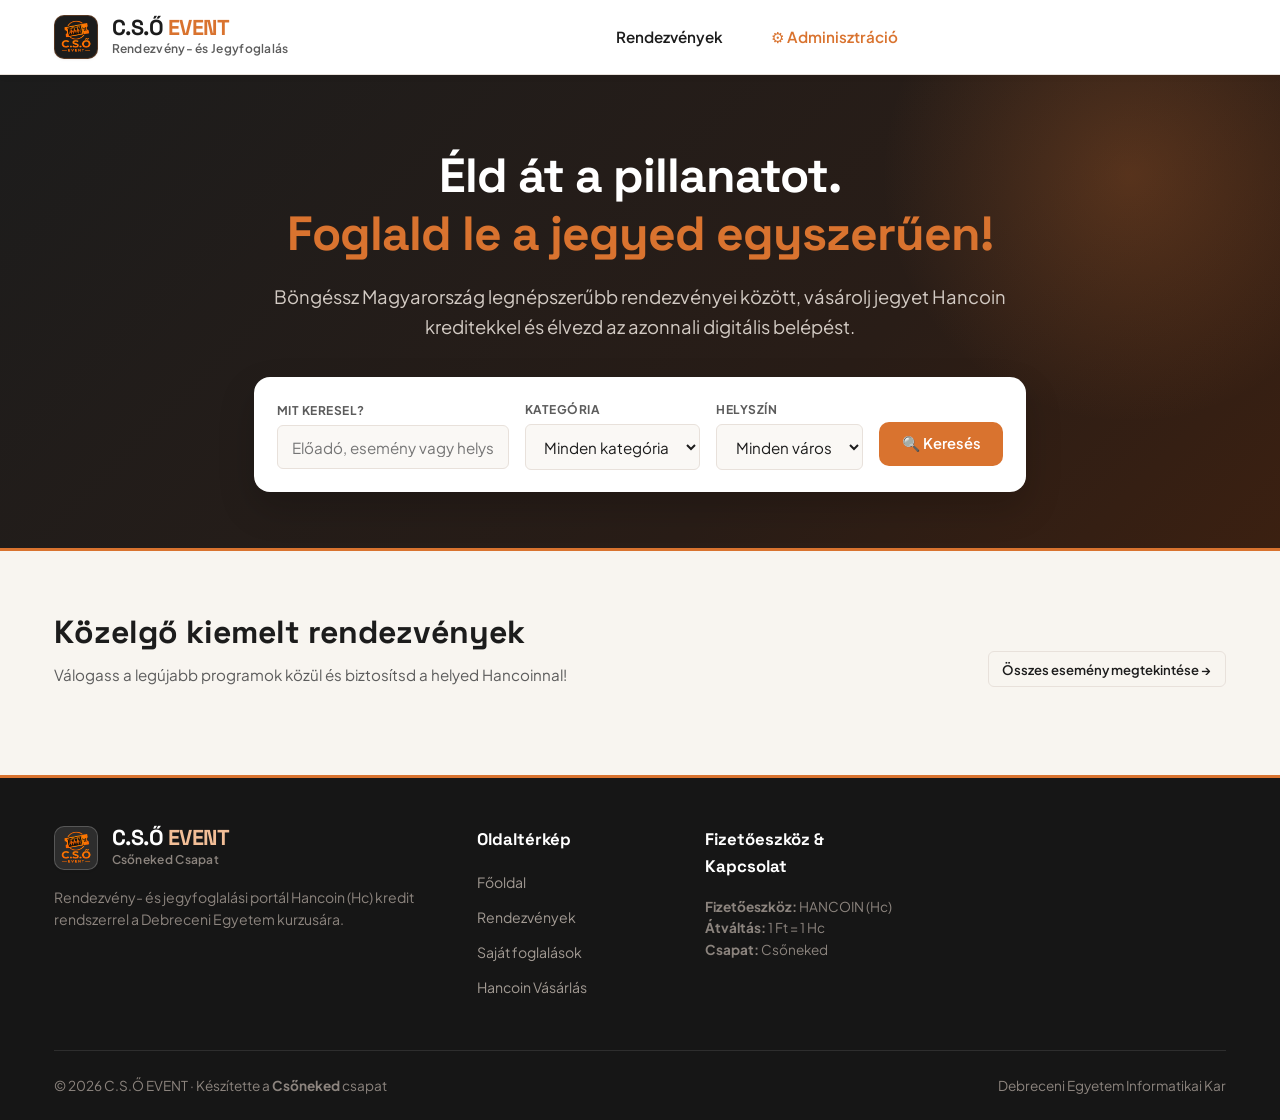
==== backend/src/main/resources/static/index.html @ 3dc4b9ee "Frontend letrehozasa" ====
<!DOCTYPE html>
<html lang="hu">
<head>
  <meta charset="UTF-8">
  <meta name="viewport" content="width=device-width, initial-scale=1.0">
  <title>C.S.Ő EVENT - Rendezvény- és Jegyfoglalási Portál</title>
  <link rel="stylesheet" href="css/style.css">
</head>
<body>

  <!-- Fejléc és Navigáció -->
  <header class="site-header">
    <div class="container navbar">
      <!-- Csőneked Brand Logó -->
      <a href="index.html" class="brand-logo">
        <div class="brand-icon-wrapper">
          <img src="assets/logo.png" alt="Csőneked Logó" class="brand-icon-img" onerror="this.style.display='none'">
        </div>
        <div class="brand-title-group">
          <span class="brand-main-title">C.S.Ő <span>EVENT</span></span>
          <span class="brand-subtitle">Rendezvény- és Jegyfoglalás</span>
        </div>
      </a>

      <!-- Menüpontok -->
      <nav>
        <ul class="nav-links">
          <li><a href="events.html" class="nav-link">Rendezvények</a></li>
          <li class="nav-admin-only"><a href="admin.html" class="nav-link" style="color: var(--cso-orange);">⚙️ Adminisztráció</a></li>
        </ul>
      </nav>

      <!-- Fejléc jobb oldal: Felhasználói profil / bejelentkezés -->
      <div class="nav-actions">
        <div id="userGreeting" style="display: flex; align-items: center; gap: 0.65rem;">
          <!-- JS dinamikusan tölti be -->
        </div>
      </div>
    </div>
  </header>

  <!-- Hero Szekció -->
  <section class="hero-wrapper">
    <div class="container hero-inner">
      <h1 class="hero-heading">
        Éld át a pillanatot.<br>
        <span>Foglald le a jegyed egyszerűen!</span>
      </h1>
      <p class="hero-description">
        Böngéssz Magyarország legnépszerűbb rendezvényei között, vásárolj jegyet Hancoin kreditekkel és élvezd az azonnali digitális belépést.
      </p>

      <!-- Keresősáv -->
      <div class="search-card">
        <div class="search-group">
          <label for="searchQuery">Mit keresel?</label>
          <input type="text" id="searchQuery" placeholder="Előadó, esemény vagy helyszín...">
        </div>

        <div class="search-group">
          <label for="categoryFilter">Kategória</label>
          <select id="categoryFilter">
            <option value="all">Minden kategória</option>
            <option value="fesztival">Fesztiválok</option>
            <option value="koncert">Koncertek</option>
            <option value="szinhaz">Színház & Kultúra</option>
            <option value="konferencia">Konferenciák</option>
          </select>
        </div>

        <div class="search-group">
          <label for="locationFilter">Helyszín</label>
          <select id="locationFilter">
            <option value="all">Minden város</option>
            <option value="Debrecen">Debrecen</option>
            <option value="Budapest">Budapest</option>
          </select>
        </div>

        <div>
          <button onclick="window.location.href='events.html'" class="btn btn-primary" style="height: 44px; margin-top: 1.15rem; width: 100%;">
            🔍 Keresés
          </button>
        </div>
      </div>
    </div>
  </section>

  <!-- Kiemelt Rendezvények (Közvetlenül a Hero után, a Hogyan működik rész eltávolítva) -->
  <main class="section-main">
    <div class="container">
      <div class="section-title-bar">
        <div>
          <h2>Közelgő kiemelt rendezvények</h2>
          <p>Válogass a legújabb programok közül és biztosítsd a helyed Hancoinnal!</p>
        </div>
        <div style="display: flex; gap: 1rem; align-items: center;">
          <span id="eventsCount" style="color: var(--cso-gray); font-size: 0.9rem; font-weight: 600;"></span>
          <a href="events.html" class="btn btn-outline btn-sm">Összes esemény megtekintése →</a>
        </div>
      </div>

      <!-- Kártyák rácsa -->
      <div id="eventsContainer" class="events-grid">
        <!-- JS dinamikusan rendereli a kártyákat -->
      </div>
    </div>
  </main>

  <!-- Lábléc -->
  <footer class="site-footer">
    <div class="container">
      <div class="footer-content-grid">
        <div class="footer-col">
          <div class="brand-logo" style="color: #fff; margin-bottom: 1rem;">
            <div class="brand-icon-wrapper" style="background: rgba(255,255,255,0.1); border-color: rgba(255,255,255,0.2);">
              <img src="assets/logo.png" alt="Csőneked" class="brand-icon-img" onerror="this.style.display='none'">
            </div>
            <div class="brand-title-group">
              <span class="brand-main-title" style="color: #fff;">C.S.Ő <span style="color: var(--cso-orange-soft);">EVENT</span></span>
              <span class="brand-subtitle" style="color: #8C847E;">Csőneked Csapat</span>
            </div>
          </div>
          <p style="font-size: 0.88rem; line-height: 1.6; color: #8C847E;">
            Rendezvény- és jegyfoglalási portál Hancoin (Hc) kredit rendszerrel a Debreceni Egyetem kurzusára.
          </p>
        </div>

        <div class="footer-col">
          <h4>Oldaltérkép</h4>
          <ul class="footer-links-list">
            <li><a href="index.html">Főoldal</a></li>
            <li><a href="events.html">Rendezvények</a></li>
            <li><a href="bookings.html">Saját foglalások</a></li>
            <li><a href="wallet.html">Hancoin Vásárlás</a></li>
          </ul>
        </div>

        <div class="footer-col">
          <h4>Fizetőeszköz & Kapcsolat</h4>
          <p style="font-size: 0.85rem; color: #8C847E; line-height: 1.6;">
            <strong>Fizetőeszköz:</strong> HANCOIN (Hc)<br>
            <strong>Átváltás:</strong> 1 Ft = 1 Hc<br>
            <strong>Csapat:</strong> Csőneked
          </p>
        </div>
      </div>

      <div class="footer-bottom-bar">
        <div>
          © <span id="currentYear">2026</span> C.S.Ő EVENT · Készítette a <strong>Csőneked</strong> csapat
        </div>
        <div>
          Debreceni Egyetem Informatikai Kar
        </div>
      </div>
    </div>
  </footer>

  <!-- Szkriptek -->
  <script src="js/config.js"></script>
  <script src="js/api.js"></script>
  <script src="js/storage.js"></script>
  <script src="js/auth.js"></script>
  <script src="js/app.js"></script>
  <script src="js/events.js"></script>
</body>
</html>
---- backend/src/main/resources/static/css/style.css ----
/* ==========================================================================
   C.S.Ő EVENT - Rendezvény- és Jegyfoglalási Portál
   Csőneked Csapat · Debreceni Egyetem
   Meleg terrakotta / réz / grafit dizájnrendszer (a prezentáció tematikájára hangolva)
   ========================================================================== */

@import url('https://fonts.googleapis.com/css2?family=Plus+Jakarta+Sans:wght@400;500;600;700;800&family=Space+Grotesk:wght@600;700&display=swap');

:root {
  /* PPT Színpaletta (Csőneked Brand) */
  --cso-orange: #D9732F;         /* PPT Fő témaszín: Meleg réz / terrakotta narancs */
  --cso-orange-hover: #BE5319;   /* PPT Sötétebb terrakotta */
  --cso-orange-soft: #F2BE97;    /* PPT Lágy barack / homok kiemelő */
  --cso-orange-light: #FDF6F0;   /* Finom narancsos háttérfény */
  
  --cso-dark: #1C1C1C;           /* PPT Fő sötét grafit */
  --cso-dark-muted: #2A2A2A;     /* Sötétkártya felület */
  --cso-gray: #5C5C5C;           /* PPT Szürke másodlagos szöveg */
  --cso-gray-light: #7E7E7E;     /* Segédszöveg */
  
  --cso-bg: #F8F5F0;             /* PPT Meleg krém/kő alap háttér (természetes, nem hideg AI szürke) */
  --cso-card-bg: #FFFFFF;        /* Hófehér kártyák */
  --cso-card-hover: #FDFDFD;
  --cso-border: #E8E1DB;         /* PPT Meleg szegélyszín */
  --cso-border-subtle: #F0ECE6;
  
  --cso-success: #288056;        /* Elegáns zöld (szabad helyekhez) */
  --cso-success-bg: #EAF5EE;
  --cso-warning: #C8781C;        /* Borostyán kevés helyhez */
  --cso-warning-bg: #FEF7ED;
  --cso-danger: #C0392B;         /* Lemondás / betelt */
  --cso-danger-bg: #FDF0EE;

  /* Tipográfia */
  --font-main: 'Plus Jakarta Sans', system-ui, -apple-system, sans-serif;
  --font-heading: 'Space Grotesk', 'Plus Jakarta Sans', sans-serif;

  /* Méretek és kerekítések */
  --radius-sm: 6px;
  --radius-md: 10px;
  --radius-lg: 16px;
  --radius-xl: 22px;
  --radius-full: 9999px;

  /* Árnyékok */
  --shadow-sm: 0 1px 3px rgba(28, 28, 28, 0.05);
  --shadow-md: 0 4px 12px rgba(28, 28, 28, 0.07);
  --shadow-lg: 0 12px 28px rgba(28, 28, 28, 0.1);
  --shadow-orange: 0 8px 20px rgba(217, 115, 47, 0.25);

  --transition: all 0.22s ease-in-out;
}

/* Alap reset */
* {
  margin: 0;
  padding: 0;
  box-sizing: border-box;
}

html {
  scroll-behavior: smooth;
}

body {
  font-family: var(--font-main);
  background-color: var(--cso-bg);
  color: var(--cso-dark);
  line-height: 1.6;
  min-height: 100vh;
  display: flex;
  flex-direction: column;
  -webkit-font-smoothing: antialiased;
}

/* Konténerek */
.container {
  width: 100%;
  max-width: 1220px;
  margin: 0 auto;
  padding: 0 1.5rem;
}

/* ==========================================================================
   Fejléc & Navigáció
   ========================================================================== */
.site-header {
  background: #FFFFFF;
  border-bottom: 1px solid var(--cso-border);
  position: sticky;
  top: 0;
  z-index: 100;
  box-shadow: 0 2px 8px rgba(28, 28, 28, 0.03);
}

.navbar {
  display: flex;
  align-items: center;
  justify-content: space-between;
  height: 74px;
}

/* Logó a Csőneked csapattal */
.brand-logo {
  display: flex;
  align-items: center;
  gap: 0.85rem;
  text-decoration: none;
  color: var(--cso-dark);
}

.brand-icon-wrapper {
  width: 44px;
  height: 44px;
  border-radius: var(--radius-md);
  background: var(--cso-dark);
  display: flex;
  align-items: center;
  justify-content: center;
  overflow: hidden;
  border: 1px solid rgba(217, 115, 47, 0.3);
  box-shadow: var(--shadow-sm);
}

.brand-icon-img {
  width: 100%;
  height: 100%;
  object-fit: cover;
}

.brand-title-group {
  display: flex;
  flex-direction: column;
}

.brand-main-title {
  font-family: var(--font-heading);
  font-size: 1.35rem;
  font-weight: 800;
  letter-spacing: -0.5px;
  line-height: 1.1;
  color: var(--cso-dark);
}

.brand-main-title span {
  color: var(--cso-orange);
}

.brand-subtitle {
  font-size: 0.75rem;
  font-weight: 600;
  color: var(--cso-gray);
  letter-spacing: 0.3px;
}

/* Navigációs menü */
.nav-links {
  display: flex;
  align-items: center;
  list-style: none;
  gap: 1.25rem;
}

.nav-link {
  text-decoration: none;
  color: var(--cso-dark);
  font-weight: 600;
  font-size: 0.95rem;
  padding: 0.5rem 0.85rem;
  border-radius: var(--radius-sm);
  transition: var(--transition);
  display: inline-flex;
  align-items: center;
  gap: 0.4rem;
}

.nav-link:hover {
  color: var(--cso-orange);
  background: var(--cso-orange-light);
}

.nav-link.active {
  color: var(--cso-orange);
  background: var(--cso-orange-light);
  font-weight: 700;
}

/* Fejléc Jobb oldali eszközök */
.nav-actions {
  display: flex;
  align-items: center;
  gap: 0.85rem;
}


.user-profile-badge {
  display: flex;
  align-items: center;
  gap: 0.5rem;
  font-size: 0.88rem;
  font-weight: 700;
  color: var(--cso-dark);
}

.user-avatar-pill {
  width: 32px;
  height: 32px;
  border-radius: 50%;
  background: var(--cso-orange);
  color: #FFFFFF;
  display: flex;
  align-items: center;
  justify-content: center;
  font-weight: 700;
  font-size: 0.85rem;
}

/* Profil lenyíló menü (Profile Dropdown) */
.profile-dropdown-wrapper {
  position: relative;
  display: inline-block;
}

.profile-trigger-btn {
  display: flex;
  align-items: center;
  gap: 0.5rem;
  background: #FAF8F5;
  border: 1px solid var(--cso-border);
  padding: 0.28rem 0.75rem 0.28rem 0.35rem;
  border-radius: var(--radius-full);
  cursor: pointer;
  transition: var(--transition);
  font-family: inherit;
  color: var(--cso-dark);
  font-size: 0.88rem;
  font-weight: 700;
}

.profile-trigger-btn:hover,
.profile-dropdown-wrapper.open .profile-trigger-btn {
  background: #FFFFFF;
  border-color: var(--cso-orange);
  box-shadow: var(--shadow-sm);
}

.profile-trigger-caret {
  font-size: 0.7rem;
  color: var(--cso-gray);
  transition: transform 0.2s ease;
}

.profile-dropdown-wrapper.open .profile-trigger-caret {
  transform: rotate(180deg);
}

.profile-dropdown-menu {
  position: absolute;
  top: calc(100% + 8px);
  right: 0;
  width: 255px;
  background: #FFFFFF;
  border-radius: var(--radius-md);
  border: 1px solid var(--cso-border);
  box-shadow: 0 12px 30px rgba(28, 28, 28, 0.12);
  padding: 0.6rem 0;
  z-index: 1000;
  opacity: 0;
  visibility: hidden;
  transform: translateY(6px);
  transition: all 0.2s cubic-bezier(0.16, 1, 0.3, 1);
}

.profile-dropdown-wrapper.open .profile-dropdown-menu {
  opacity: 1;
  visibility: visible;
  transform: translateY(0);
}

.profile-dropdown-header {
  padding: 0.65rem 1.25rem 0.75rem;
  border-bottom: 1px solid var(--cso-border-subtle);
  display: flex;
  flex-direction: column;
}

.profile-dropdown-name {
  font-weight: 700;
  font-size: 0.95rem;
  color: var(--cso-dark);
}

.profile-dropdown-email {
  font-size: 0.78rem;
  color: var(--cso-gray);
  margin-top: 0.1rem;
}

.profile-dropdown-hancoin {
  margin: 0.65rem 1rem 0.4rem;
  background: #FFF7F0;
  border: 1px dashed var(--cso-orange-soft);
  padding: 0.5rem 0.8rem;
  border-radius: var(--radius-sm);
  display: flex;
  justify-content: space-between;
  align-items: center;
  font-size: 0.82rem;
}

.profile-menu-item {
  display: flex;
  align-items: center;
  gap: 0.65rem;
  padding: 0.6rem 1.25rem;
  font-size: 0.88rem;
  font-weight: 600;
  color: var(--cso-dark);
  text-decoration: none;
  transition: var(--transition);
  cursor: pointer;
  background: transparent;
  border: none;
  width: 100%;
  text-align: left;
  font-family: inherit;
}

.profile-menu-item:hover {
  background: #FAF8F5;
  color: var(--cso-orange);
  padding-left: 1.45rem;
}

.profile-menu-divider {
  height: 1px;
  background: var(--cso-border-subtle);
  margin: 0.4rem 0;
}

/* Címkék (Badges) */
.badge {
  display: inline-block;
  padding: 0.25rem 0.65rem;
  border-radius: var(--radius-full);
  font-size: 0.75rem;
  font-weight: 700;
  text-transform: uppercase;
}

.badge-info { background: #EAE6E1; color: var(--cso-dark); }
.badge-success { background: var(--cso-success-bg); color: var(--cso-success); }
.badge-warning { background: var(--cso-warning-bg); color: var(--cso-warning); }
.badge-danger { background: var(--cso-danger-bg); color: var(--cso-danger); }

/* Gombok */
.btn {
  display: inline-flex;
  align-items: center;
  justify-content: center;
  gap: 0.5rem;
  font-family: var(--font-main);
  font-weight: 600;
  font-size: 0.92rem;
  padding: 0.65rem 1.35rem;
  border-radius: var(--radius-md);
  border: 1px solid transparent;
  cursor: pointer;
  transition: var(--transition);
  text-decoration: none;
}

.btn-sm {
  padding: 0.4rem 0.85rem;
  font-size: 0.82rem;
  border-radius: var(--radius-sm);
}

.btn-lg {
  padding: 0.9rem 1.85rem;
  font-size: 1.05rem;
  font-weight: 700;
  border-radius: var(--radius-md);
}

.btn-primary {
  background-color: var(--cso-orange);
  color: #FFFFFF;
}

.btn-primary:hover {
  background-color: var(--cso-orange-hover);
  box-shadow: var(--shadow-orange);
}

.btn-dark {
  background-color: var(--cso-dark);
  color: #FFFFFF;
}

.btn-dark:hover {
  background-color: #333333;
}

.btn-outline {
  background: transparent;
  border-color: var(--cso-border);
  color: var(--cso-dark);
}

.btn-outline:hover {
  background-color: #F4EFEB;
  border-color: var(--cso-orange-soft);
  color: var(--cso-orange-hover);
}

.btn-accent {
  background: linear-gradient(135deg, var(--cso-orange), var(--cso-orange-hover));
  color: #FFFFFF;
}

.btn-accent:hover {
  box-shadow: var(--shadow-orange);
  transform: translateY(-1px);
}

.btn-danger {
  background-color: var(--cso-danger);
  color: #FFFFFF;
}

.btn-danger:hover {
  background-color: #A93226;
}

/* ==========================================================================
   Hero Szekció (Prezentáció hangulat, meleg és prémium)
   ========================================================================== */
.hero-wrapper {
  background: linear-gradient(135deg, #1C1C1C 0%, #291D17 65%, #3B2011 100%);
  color: #FFFFFF;
  padding: 4.5rem 0 3.5rem;
  position: relative;
  overflow: hidden;
  border-bottom: 3px solid var(--cso-orange);
}

.hero-wrapper::before {
  content: '';
  position: absolute;
  top: -150px;
  right: -100px;
  width: 500px;
  height: 500px;
  background: radial-gradient(circle, rgba(217, 115, 47, 0.25) 0%, transparent 70%);
  border-radius: 50%;
  pointer-events: none;
}

.hero-inner {
  position: relative;
  z-index: 2;
  text-align: center;
  max-width: 820px;
  margin: 0 auto;
}

.hero-tagline {
  display: inline-flex;
  align-items: center;
  gap: 0.5rem;
  background: rgba(255, 255, 255, 0.08);
  border: 1px solid rgba(242, 190, 151, 0.25);
  padding: 0.35rem 0.95rem;
  border-radius: var(--radius-full);
  font-size: 0.82rem;
  font-weight: 600;
  color: var(--cso-orange-soft);
  margin-bottom: 1.25rem;
}

.hero-heading {
  font-family: var(--font-heading);
  font-size: 3rem;
  font-weight: 800;
  line-height: 1.2;
  letter-spacing: -1px;
  margin-bottom: 1.25rem;
}

.hero-heading span {
  color: var(--cso-orange);
}

.hero-description {
  font-size: 1.15rem;
  color: #D3CBC4;
  line-height: 1.6;
  margin-bottom: 2.25rem;
}

/* Keresősáv kártya */
.search-card {
  background: #FFFFFF;
  padding: 1.35rem;
  border-radius: var(--radius-lg);
  box-shadow: 0 16px 36px rgba(0, 0, 0, 0.18);
  display: grid;
  grid-template-columns: 2fr 1.2fr 1.2fr auto;
  gap: 1rem;
  align-items: center;
  color: var(--cso-dark);
  text-align: left;
  border: 1px solid rgba(255, 255, 255, 0.2);
}

.search-group {
  display: flex;
  flex-direction: column;
  gap: 0.35rem;
}

.search-group label {
  font-size: 0.75rem;
  font-weight: 700;
  text-transform: uppercase;
  color: var(--cso-gray);
  letter-spacing: 0.5px;
}

.search-group input,
.search-group select {
  border: 1px solid var(--cso-border);
  padding: 0.7rem 0.9rem;
  border-radius: var(--radius-sm);
  font-size: 0.95rem;
  color: var(--cso-dark);
  outline: none;
  background-color: #FAF8F5;
  transition: var(--transition);
  font-family: inherit;
}

.search-group input:focus,
.search-group select:focus {
  border-color: var(--cso-orange);
  background-color: #FFFFFF;
  box-shadow: 0 0 0 3px rgba(217, 115, 47, 0.15);
}

/* ==========================================================================
   5 Lépéses folyamat (Természetes bemutatás)
   ========================================================================== */
.steps-section {
  background: #FFFFFF;
  border-bottom: 1px solid var(--cso-border);
  padding: 2.75rem 0;
}

.section-intro-center {
  text-align: center;
  margin-bottom: 2rem;
}

.section-intro-center h2 {
  font-family: var(--font-heading);
  font-size: 1.75rem;
  color: var(--cso-dark);
  font-weight: 700;
}

.section-intro-center p {
  color: var(--cso-gray);
  font-size: 0.95rem;
  margin-top: 0.25rem;
}

.steps-row {
  display: grid;
  grid-template-columns: repeat(5, 1fr);
  gap: 1.15rem;
}

.step-box {
  background: var(--cso-bg);
  border: 1px solid var(--cso-border);
  border-radius: var(--radius-md);
  padding: 1.35rem 1rem;
  text-align: center;
  transition: var(--transition);
}

.step-box:hover {
  transform: translateY(-3px);
  border-color: var(--cso-orange);
  box-shadow: var(--shadow-sm);
}

.step-badge {
  width: 40px;
  height: 40px;
  border-radius: 50%;
  background: var(--cso-orange);
  color: #FFFFFF;
  display: flex;
  align-items: center;
  justify-content: center;
  font-weight: 800;
  font-size: 1.1rem;
  margin: 0 auto 0.75rem;
}

.step-box h4 {
  font-family: var(--font-heading);
  font-size: 1.05rem;
  color: var(--cso-dark);
  font-weight: 700;
  margin-bottom: 0.35rem;
}

.step-box p {
  font-size: 0.82rem;
  color: var(--cso-gray);
  line-height: 1.45;
}

/* ==========================================================================
   Rendezvény Szekció és Kártyák (Event Cards)
   ========================================================================== */
.section-main {
  padding: 3.5rem 0;
}

.section-title-bar {
  display: flex;
  align-items: flex-end;
  justify-content: space-between;
  margin-bottom: 2rem;
}

.section-title-bar h2 {
  font-family: var(--font-heading);
  font-size: 2rem;
  font-weight: 800;
  color: var(--cso-dark);
}

.section-title-bar p {
  color: var(--cso-gray);
  font-size: 0.95rem;
  margin-top: 0.25rem;
}

.events-grid {
  display: grid;
  grid-template-columns: repeat(auto-fill, minmax(330px, 1fr));
  gap: 1.75rem;
}

/* Egyedi eseménykártya jegy stílussal */
.event-card {
  background: var(--cso-card-bg);
  border-radius: var(--radius-lg);
  border: 1px solid var(--cso-border);
  box-shadow: var(--shadow-sm);
  overflow: hidden;
  display: flex;
  flex-direction: column;
  transition: var(--transition);
  position: relative;
}

.event-card:hover {
  transform: translateY(-5px);
  box-shadow: var(--shadow-lg);
  border-color: var(--cso-orange-soft);
}

.event-card-media {
  position: relative;
  height: 200px;
  overflow: hidden;
  background-color: #E8E1DB;
}

.event-card-img {
  width: 100%;
  height: 100%;
  object-fit: cover;
  transition: transform 0.4s ease;
}

.event-card:hover .event-card-img {
  transform: scale(1.04);
}

.category-chip {
  position: absolute;
  top: 14px;
  left: 14px;
  background: rgba(28, 28, 28, 0.88);
  backdrop-filter: blur(4px);
  color: #FFFFFF;
  padding: 0.35rem 0.8rem;
  border-radius: var(--radius-full);
  font-size: 0.72rem;
  font-weight: 700;
  text-transform: uppercase;
  letter-spacing: 0.5px;
}

.price-chip {
  position: absolute;
  bottom: 14px;
  right: 14px;
  background: var(--cso-orange);
  color: #FFFFFF;
  padding: 0.35rem 0.85rem;
  border-radius: var(--radius-md);
  font-size: 0.95rem;
  font-weight: 800;
  box-shadow: var(--shadow-sm);
}

.event-card-content {
  padding: 1.4rem;
  display: flex;
  flex-direction: column;
  flex-grow: 1;
}

.event-date-line {
  display: flex;
  align-items: center;
  gap: 0.45rem;
  color: var(--cso-orange-hover);
  font-size: 0.84rem;
  font-weight: 700;
  margin-bottom: 0.45rem;
}

.event-card-title {
  font-family: var(--font-heading);
  font-size: 1.25rem;
  font-weight: 700;
  color: var(--cso-dark);
  line-height: 1.3;
  margin-bottom: 0.45rem;
}

.event-card-venue {
  display: flex;
  align-items: center;
  gap: 0.35rem;
  color: var(--cso-gray);
  font-size: 0.86rem;
  margin-bottom: 0.75rem;
}

.event-card-desc {
  color: var(--cso-gray);
  font-size: 0.88rem;
  line-height: 1.5;
  margin-bottom: 1.25rem;
  display: -webkit-box;
  -webkit-line-clamp: 2;
  -webkit-box-orient: vertical;
  overflow: hidden;
}

/* Férőhely & Kapacitás megjelenítés */
.capacity-box {
  margin-top: auto;
  padding-top: 1rem;
  border-top: 1px dashed var(--cso-border);
  margin-bottom: 1.15rem;
}

.capacity-labels {
  display: flex;
  justify-content: space-between;
  align-items: center;
  font-size: 0.82rem;
  margin-bottom: 0.4rem;
}

.capacity-status {
  font-weight: 700;
}

.capacity-status.good { color: var(--cso-success); }
.capacity-status.low { color: var(--cso-warning); }
.capacity-status.full { color: var(--cso-danger); }

.capacity-meter-bg {
  width: 100%;
  height: 7px;
  background-color: #EAE5DF;
  border-radius: var(--radius-full);
  overflow: hidden;
}

.capacity-meter-fill {
  height: 100%;
  border-radius: var(--radius-full);
  transition: width 0.35s ease;
}

.capacity-meter-fill.good { background-color: var(--cso-success); }
.capacity-meter-fill.low { background-color: var(--cso-warning); }
.capacity-meter-fill.full { background-color: var(--cso-danger); }

.event-card-buttons {
  display: flex;
  gap: 0.65rem;
}

.event-card-buttons .btn {
  flex: 1;
}

/* ==========================================================================
   Űrlapok (Forms)
   ========================================================================== */
.form-group {
  margin-bottom: 1.25rem;
}

.form-label {
  display: block;
  font-size: 0.88rem;
  font-weight: 700;
  color: var(--cso-dark);
  margin-bottom: 0.4rem;
}

.form-control {
  width: 100%;
  padding: 0.75rem 0.95rem;
  border: 1px solid var(--cso-border);
  border-radius: var(--radius-md);
  font-family: inherit;
  font-size: 0.95rem;
  color: var(--cso-dark);
  background-color: #FFFFFF;
  outline: none;
  transition: var(--transition);
}

.form-control:focus {
  border-color: var(--cso-orange);
  box-shadow: 0 0 0 3px rgba(217, 115, 47, 0.15);
}

.form-help {
  font-size: 0.8rem;
  color: var(--cso-gray-light);
  margin-top: 0.35rem;
}

.form-row {
  display: grid;
  grid-template-columns: repeat(auto-fit, minmax(200px, 1fr));
  gap: 1rem;
}

/* ==========================================================================
   Modálok (Modal Windows)
   ========================================================================== */
.modal-overlay {
  position: fixed;
  top: 0;
  left: 0;
  right: 0;
  bottom: 0;
  background: rgba(28, 28, 28, 0.65);
  backdrop-filter: blur(4px);
  display: flex;
  align-items: center;
  justify-content: center;
  z-index: 1000;
  opacity: 0;
  visibility: hidden;
  transition: var(--transition);
  padding: 1.25rem;
}

.modal-overlay.active {
  opacity: 1;
  visibility: visible;
}

.modal-content {
  background: #FFFFFF;
  border-radius: var(--radius-lg);
  box-shadow: var(--shadow-lg);
  width: 100%;
  max-width: 620px;
  max-height: 90vh;
  overflow-y: auto;
  position: relative;
  transform: translateY(16px);
  transition: var(--transition);
}

.modal-overlay.active .modal-content {
  transform: translateY(0);
}

.modal-header {
  padding: 1.35rem 1.75rem;
  border-bottom: 1px solid var(--cso-border);
  display: flex;
  align-items: center;
  justify-content: space-between;
}

.modal-title {
  font-family: var(--font-heading);
  font-size: 1.35rem;
  font-weight: 700;
  color: var(--cso-dark);
}

.modal-close-btn {
  background: transparent;
  border: none;
  font-size: 1.4rem;
  cursor: pointer;
  color: var(--cso-gray);
  line-height: 1;
  padding: 0.25rem 0.5rem;
  border-radius: var(--radius-sm);
  transition: var(--transition);
}

.modal-close-btn:hover {
  background: #F4EFEB;
  color: var(--cso-danger);
}

.modal-body {
  padding: 1.75rem;
}

.modal-footer {
  padding: 1.25rem 1.75rem;
  border-top: 1px solid var(--cso-border);
  background-color: #FAF8F5;
  display: flex;
  justify-content: flex-end;
  gap: 0.75rem;
}

/* ==========================================================================
   Foglalás összegző & Jegy kártya (Ticket Stubs)
   ========================================================================== */
.order-summary-box {
  background: #FAF8F5;
  border: 1px dashed var(--cso-orange);
  border-radius: var(--radius-md);
  padding: 1.25rem;
  margin: 1.25rem 0;
}

.summary-line {
  display: flex;
  justify-content: space-between;
  margin-bottom: 0.5rem;
  font-size: 0.95rem;
}

.summary-line.total {
  border-top: 2px solid var(--cso-border);
  padding-top: 0.75rem;
  margin-top: 0.75rem;
  font-size: 1.2rem;
  font-weight: 800;
  color: var(--cso-dark);
}

.summary-line.total .price-highlight {
  color: var(--cso-orange);
}

/* Autentikus belépőjegy (Ticket Card) */
.ticket-pass {
  background: #FFFFFF;
  border: 2px solid var(--cso-border);
  border-radius: var(--radius-lg);
  overflow: hidden;
  box-shadow: var(--shadow-md);
  margin-bottom: 1.5rem;
  position: relative;
}

.ticket-pass-header {
  background: var(--cso-dark);
  color: #FFFFFF;
  padding: 1.25rem 1.5rem;
  display: flex;
  justify-content: space-between;
  align-items: center;
  border-bottom: 2px solid var(--cso-orange);
}

.ticket-pass-code {
  font-family: monospace;
  font-size: 1.1rem;
  font-weight: 700;
  background: rgba(255, 255, 255, 0.12);
  color: var(--cso-orange-soft);
  padding: 0.25rem 0.65rem;
  border-radius: var(--radius-sm);
  letter-spacing: 1px;
}

.ticket-pass-body {
  padding: 1.5rem;
  display: grid;
  grid-template-columns: 3fr 1fr;
  gap: 1.5rem;
  align-items: center;
}

.ticket-pass-grid {
  display: grid;
  grid-template-columns: 1fr 1fr;
  gap: 1rem;
}

.ticket-pass-item {
  display: flex;
  flex-direction: column;
}

.ticket-pass-label {
  font-size: 0.72rem;
  font-weight: 700;
  text-transform: uppercase;
  color: var(--cso-gray);
  letter-spacing: 0.5px;
}

.ticket-pass-value {
  font-size: 0.98rem;
  font-weight: 700;
  color: var(--cso-dark);
  margin-top: 0.15rem;
}

.ticket-qr-section {
  display: flex;
  flex-direction: column;
  align-items: center;
  justify-content: center;
  background: #FAF8F5;
  border: 1px solid var(--cso-border);
  border-radius: var(--radius-md);
  padding: 1rem;
  text-align: center;
}

.fake-qr-code {
  width: 90px;
  height: 90px;
  background: repeating-linear-gradient(45deg, #1C1C1C, #1C1C1C 7px, #FFFFFF 7px, #FFFFFF 14px);
  border: 2px solid var(--cso-dark);
  border-radius: var(--radius-sm);
  margin-bottom: 0.4rem;
}

/* ==========================================================================
   Toast értesítések
   ========================================================================== */
.toast-container {
  position: fixed;
  bottom: 1.5rem;
  right: 1.5rem;
  display: flex;
  flex-direction: column;
  gap: 0.65rem;
  z-index: 2000;
}

.toast {
  background: #FFFFFF;
  color: var(--cso-dark);
  padding: 0.9rem 1.25rem;
  border-radius: var(--radius-md);
  box-shadow: var(--shadow-lg);
  border: 1px solid var(--cso-border);
  border-left-width: 5px;
  border-left-color: var(--cso-orange);
  display: flex;
  align-items: center;
  gap: 0.75rem;
  min-width: 290px;
  max-width: 420px;
  animation: slideIn 0.3s ease-out forwards;
}

.toast.toast-success { border-left-color: var(--cso-success); }
.toast.toast-danger { border-left-color: var(--cso-danger); }
.toast.toast-warning { border-left-color: var(--cso-warning); }

@keyframes slideIn {
  from { transform: translateX(100%); opacity: 0; }
  to { transform: translateX(0); opacity: 1; }
}

/* ==========================================================================
   Lábléc (Footer)
   ========================================================================== */
.site-footer {
  background-color: #161616;
  color: #D3CBC4;
  padding: 3rem 0 1.5rem;
  margin-top: auto;
  border-top: 3px solid var(--cso-orange);
}

.footer-content-grid {
  display: grid;
  grid-template-columns: 2fr 1fr 1fr 1.5fr;
  gap: 2rem;
  margin-bottom: 2.5rem;
}

.footer-col h4 {
  color: #FFFFFF;
  font-family: var(--font-heading);
  font-size: 1.05rem;
  margin-bottom: 1rem;
  font-weight: 700;
}

.footer-links-list {
  list-style: none;
}

.footer-links-list li {
  margin-bottom: 0.6rem;
}

.footer-links-list a {
  color: #A39B94;
  text-decoration: none;
  font-size: 0.88rem;
  transition: var(--transition);
}

.footer-links-list a:hover {
  color: var(--cso-orange-soft);
  padding-left: 4px;
}

.footer-bottom-bar {
  border-top: 1px solid rgba(255, 255, 255, 0.1);
  padding-top: 1.5rem;
  display: flex;
  justify-content: space-between;
  align-items: center;
  font-size: 0.85rem;
  color: #8C847E;
}

/* ==========================================================================
   Reszponzivitás
   ========================================================================== */
@media (max-width: 992px) {
  .search-card {
    grid-template-columns: 1fr 1fr;
  }
  .steps-row {
    grid-template-columns: repeat(3, 1fr);
  }
  .footer-content-grid {
    grid-template-columns: 1fr 1fr;
  }
}

@media (max-width: 768px) {
  .hero-heading {
    font-size: 2.2rem;
  }
  .search-card {
    grid-template-columns: 1fr;
  }
  .steps-row {
    grid-template-columns: 1fr;
  }
  .navbar {
    flex-wrap: wrap;
    height: auto;
    padding: 1rem 0;
    gap: 1rem;
  }
  .nav-links {
    width: 100%;
    justify-content: space-around;
  }
  .ticket-pass-body {
    grid-template-columns: 1fr;
  }
  .footer-content-grid {
    grid-template-columns: 1fr;
  }
  .footer-bottom-bar {
    flex-direction: column;
    gap: 0.75rem;
    text-align: center;
  }
}
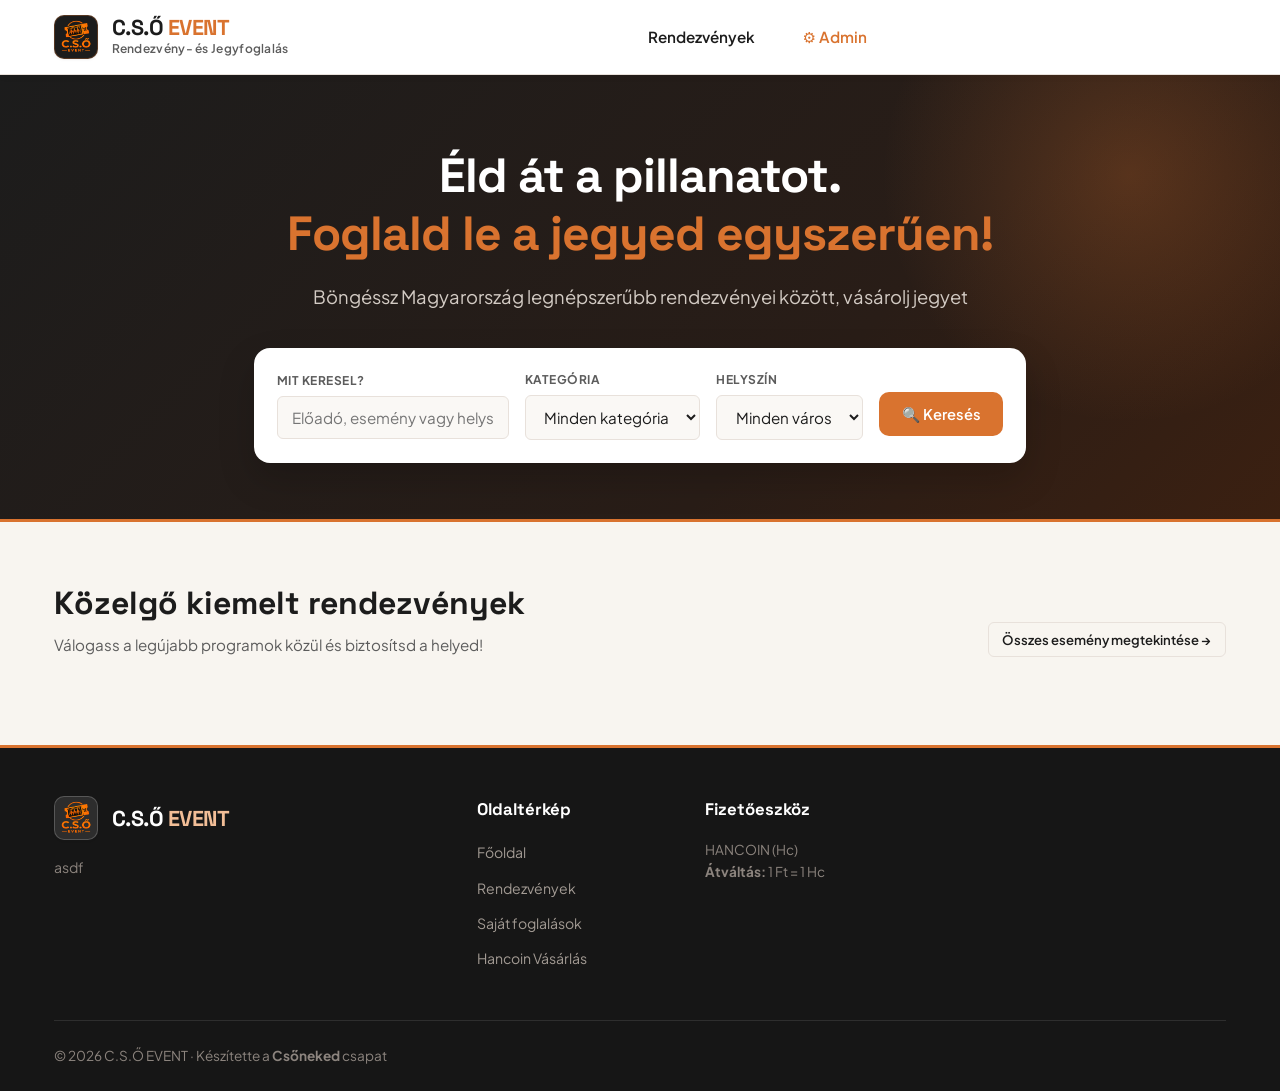
==== commit d4cae491: "Frontend letrehozasa" ====
--- a/backend/src/main/resources/static/index.html
+++ b/backend/src/main/resources/static/index.html
@@ -26,7 +26,7 @@
       <nav>
         <ul class="nav-links">
           <li><a href="events.html" class="nav-link">Rendezvények</a></li>
-          <li class="nav-admin-only"><a href="admin.html" class="nav-link" style="color: var(--cso-orange);">⚙️ Adminisztráció</a></li>
+          <li class="nav-admin-only"><a href="admin.html" class="nav-link" style="color: var(--cso-orange);">⚙️ Admin</a></li>
         </ul>
       </nav>
 
@@ -47,7 +47,7 @@
         <span>Foglald le a jegyed egyszerűen!</span>
       </h1>
       <p class="hero-description">
-        Böngéssz Magyarország legnépszerűbb rendezvényei között, vásárolj jegyet Hancoin kreditekkel és élvezd az azonnali digitális belépést.
+        Böngéssz Magyarország legnépszerűbb rendezvényei között, vásárolj jegyet
       </p>
 
       <!-- Keresősáv -->
@@ -92,7 +92,7 @@
       <div class="section-title-bar">
         <div>
           <h2>Közelgő kiemelt rendezvények</h2>
-          <p>Válogass a legújabb programok közül és biztosítsd a helyed Hancoinnal!</p>
+          <p>Válogass a legújabb programok közül és biztosítsd a helyed!</p>
         </div>
         <div style="display: flex; gap: 1rem; align-items: center;">
           <span id="eventsCount" style="color: var(--cso-gray); font-size: 0.9rem; font-weight: 600;"></span>
@@ -118,11 +118,11 @@
             </div>
             <div class="brand-title-group">
               <span class="brand-main-title" style="color: #fff;">C.S.Ő <span style="color: var(--cso-orange-soft);">EVENT</span></span>
-              <span class="brand-subtitle" style="color: #8C847E;">Csőneked Csapat</span>
+
             </div>
           </div>
           <p style="font-size: 0.88rem; line-height: 1.6; color: #8C847E;">
-            Rendezvény- és jegyfoglalási portál Hancoin (Hc) kredit rendszerrel a Debreceni Egyetem kurzusára.
+            asdf
           </p>
         </div>
 
@@ -137,11 +137,10 @@
         </div>
 
         <div class="footer-col">
-          <h4>Fizetőeszköz & Kapcsolat</h4>
+          <h4>Fizetőeszköz</h4>
           <p style="font-size: 0.85rem; color: #8C847E; line-height: 1.6;">
-            <strong>Fizetőeszköz:</strong> HANCOIN (Hc)<br>
+            <strong></strong> HANCOIN (Hc)<br>
             <strong>Átváltás:</strong> 1 Ft = 1 Hc<br>
-            <strong>Csapat:</strong> Csőneked
           </p>
         </div>
       </div>
@@ -150,9 +149,7 @@
         <div>
           © <span id="currentYear">2026</span> C.S.Ő EVENT · Készítette a <strong>Csőneked</strong> csapat
         </div>
-        <div>
-          Debreceni Egyetem Informatikai Kar
-        </div>
+
       </div>
     </div>
   </footer>
